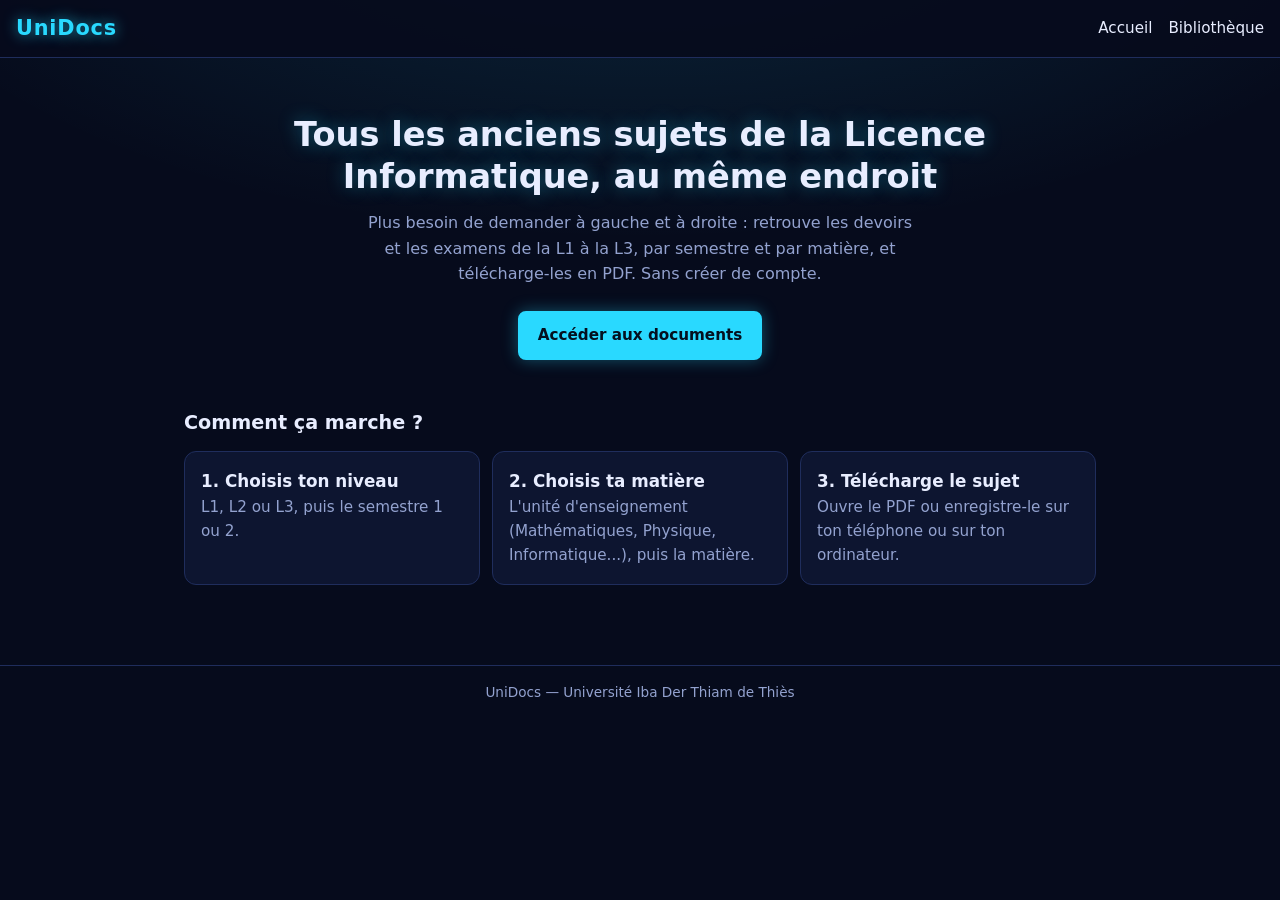
==== index.html @ 9504275c "Add files via upload" ====
<!DOCTYPE html>
<html lang="fr">
<head>
  <meta charset="UTF-8">
  <meta name="viewport" content="width=device-width, initial-scale=1.0">
  <title>UniDocs — Anciens sujets de la Licence Informatique</title>
  <link rel="stylesheet" href="css/style.css">
</head>
<body>

  <header class="entete">
    <a class="logo" href="index.html">UniDocs</a>
    <nav class="menu">
      <a href="index.html">Accueil</a>
      <a href="bibliotheque.html">Bibliothèque</a>
    </nav>
  </header>

  <main>
    <section class="hero">
      <h1>Tous les anciens sujets de la Licence Informatique, au même endroit</h1>
      <p>
        Plus besoin de demander à gauche et à droite : retrouve les devoirs et
        les examens de la L1 à la L3, par semestre et par matière, et
        télécharge-les en PDF. Sans créer de compte.
      </p>
      <a class="bouton" href="bibliotheque.html">Accéder aux documents</a>
    </section>

    <section class="section">
      <h2>Comment ça marche ?</h2>
      <ol class="grille">
        <li class="carte">
          <h3>1. Choisis ton niveau</h3>
          <p>L1, L2 ou L3, puis le semestre 1 ou 2.</p>
        </li>
        <li class="carte">
          <h3>2. Choisis ta matière</h3>
          <p>L'unité d'enseignement (Mathématiques, Physique, Informatique...), puis la matière.</p>
        </li>
        <li class="carte">
          <h3>3. Télécharge le sujet</h3>
          <p>Ouvre le PDF ou enregistre-le sur ton téléphone ou sur ton ordinateur.</p>
        </li>
      </ol>
    </section>
  </main>

  <footer class="pied">
    <p>UniDocs —  Université Iba Der Thiam de Thiès</p>
  </footer>

</body>
</html>
---- css/style.css ----
/* ==========================================================
   UniDocs — feuille de style (thème bleu sombre + touches néon)
   Principe « mobile d'abord » : on écrit d'abord le style du
   téléphone, puis on adapte pour les grands écrans (voir la
   règle @media tout en bas).
   ========================================================== */

/* Variables : pour changer l'allure du site, on modifie ici,
   une seule fois, et toutes les pages suivent. */
:root {
  --fond: #060b1c;
  --fond-carte: #0d1530;
  --fond-survol: #131e42;
  --bordure: #1f2d5c;
  --texte: #e8edff;
  --texte-doux: #93a2cf;
  --neon: #29d9ff;          /* cyan : couleur néon principale */
  --neon-violet: #8b5cff;   /* violet : couleur néon secondaire */
  --lueur: 0 0 16px rgba(41, 217, 255, 0.35);
  --rayon: 12px;
}

/* Remise à zéro : même base sur tous les navigateurs */
* { box-sizing: border-box; margin: 0; padding: 0; }

body {
  font-family: system-ui, -apple-system, "Segoe UI", Roboto, sans-serif;
  /* un halo bleu discret en haut de la page, sur le fond sombre */
  background:
    radial-gradient(800px 360px at 50% -120px, rgba(41, 217, 255, 0.14), transparent),
    var(--fond);
  background-attachment: fixed;
  color: var(--texte);
  line-height: 1.6;
  min-height: 100vh;
}

main { padding: 1rem; max-width: 960px; margin: 0 auto; }

h1 { font-size: 1.6rem; line-height: 1.25; margin-bottom: 0.75rem; text-shadow: 0 0 18px rgba(41, 217, 255, 0.35); }
h2 { font-size: 1.2rem; margin-bottom: 0.75rem; }
h3 { font-size: 1.05rem; }
a { color: var(--neon); }

/* ---------- En-tête et menu ---------- */
.entete {
  display: flex;
  justify-content: space-between;
  align-items: center;
  padding: 0.75rem 1rem;
  background: rgba(6, 11, 28, 0.9);
  border-bottom: 1px solid var(--bordure);
}
.logo {
  color: var(--neon);
  font-size: 1.3rem;
  font-weight: 800;
  letter-spacing: 0.04em;
  text-decoration: none;
  text-shadow: 0 0 14px rgba(41, 217, 255, 0.7);
}
.menu { display: flex; gap: 1rem; }
.menu a { color: var(--texte); text-decoration: none; font-size: 0.95rem; }
.menu a:hover { color: var(--neon); }

/* ---------- Page d'accueil ---------- */
.hero { padding: 2rem 0 1.5rem; text-align: center; }
.hero p { color: var(--texte-doux); margin: 0 auto 1.5rem; max-width: 560px; }

/* ---------- Boutons ---------- */
.bouton {
  display: inline-block;
  padding: 0.65rem 1.1rem;
  background: var(--neon);
  color: #04101f;
  border: 2px solid var(--neon);
  border-radius: 8px;
  font-size: 0.95rem;
  font-weight: 700;
  text-decoration: none;
  cursor: pointer;
  box-shadow: var(--lueur);
  transition: box-shadow 0.2s, transform 0.2s;
}
.bouton:hover { box-shadow: 0 0 24px rgba(41, 217, 255, 0.7); transform: translateY(-1px); }
.bouton-clair { background: transparent; color: var(--neon); box-shadow: none; }
.bouton-clair:hover { background: rgba(41, 217, 255, 0.1); box-shadow: var(--lueur); }

/* ---------- Sections et cartes ---------- */
.section { margin: 1.5rem 0; }

.grille {
  display: grid;
  grid-template-columns: 1fr;   /* une colonne sur téléphone */
  gap: 0.75rem;
  list-style: none;
}
.carte {
  background: var(--fond-carte);
  border: 1px solid var(--bordure);
  border-radius: var(--rayon);
  padding: 1rem;
}
.carte p { color: var(--texte-doux); font-size: 0.95rem; }

.carte-lien {
  display: block;
  text-decoration: none;
  color: inherit;
  transition: border-color 0.2s, box-shadow 0.2s, background 0.2s;
}
.carte-lien h3 { color: var(--texte); }
.carte-lien:hover {
  background: var(--fond-survol);
  border-color: var(--neon);
  box-shadow: var(--lueur);
}

/* ---------- Fil d'Ariane ---------- */
.fil-ariane { font-size: 0.9rem; color: var(--texte-doux); margin: 0.5rem 0 1rem; }
.fil-ariane a { text-decoration: none; }
.fil-ariane a:hover { text-decoration: underline; }

/* ---------- Liste verticale (matières, sous-matières) ---------- */
.liste-vertical { list-style: none; display: grid; gap: 0.6rem; }
.ligne {
  display: flex;
  justify-content: space-between;
  align-items: center;
  gap: 1rem;
  padding: 0.9rem 1rem;
  background: var(--fond-carte);
  border: 1px solid var(--bordure);
  border-radius: var(--rayon);
  color: var(--texte);
  text-decoration: none;
  transition: border-color 0.2s, box-shadow 0.2s, background 0.2s;
}
.ligne:hover { background: var(--fond-survol); border-color: var(--neon); box-shadow: var(--lueur); }
.ligne-texte { min-width: 0; }
.ligne-texte small { display: block; }
.fleche { color: var(--neon); font-size: 1.3rem; }

/* ---------- Recherche et filtres ---------- */
.recherche { display: flex; gap: 0.5rem; margin-bottom: 1rem; }
input, select {
  min-width: 0;
  padding: 0.65rem 0.8rem;
  background: var(--fond-carte);
  color: var(--texte);
  border: 2px solid var(--bordure);
  border-radius: 8px;
  font-size: 1rem;
}
.recherche input { flex: 1; }
input::placeholder { color: var(--texte-doux); }
input:focus, select:focus { outline: none; border-color: var(--neon); box-shadow: var(--lueur); }

.filtres { display: flex; flex-wrap: wrap; gap: 0.5rem; margin-bottom: 1rem; }
.filtres select { flex: 1 1 140px; }

/* Texte réservé aux lecteurs d'écran (invisible à l'œil) */
.cache {
  position: absolute;
  width: 1px; height: 1px;
  overflow: hidden;
  clip: rect(0 0 0 0);
}

/* ---------- Liste de documents ---------- */
.liste { display: grid; gap: 0.75rem; }
.document {
  background: var(--fond-carte);
  border: 1px solid var(--bordure);
  border-radius: var(--rayon);
  padding: 1rem;
}
.infos { display: flex; flex-wrap: wrap; gap: 0.4rem; margin: 0.6rem 0 0.9rem; }
.etiquette {
  background: rgba(41, 217, 255, 0.1);
  color: var(--neon);
  border: 1px solid rgba(41, 217, 255, 0.35);
  padding: 0.1rem 0.6rem;
  border-radius: 999px;
  font-size: 0.8rem;
  font-weight: 600;
}
.etiquette-type {
  background: rgba(139, 92, 255, 0.15);
  color: #b9a2ff;
  border-color: rgba(139, 92, 255, 0.5);
}
.actions { display: flex; gap: 0.5rem; flex-wrap: wrap; }
small { font-weight: 400; color: var(--texte-doux); font-size: 0.82em; }

/* ---------- Pied de page ---------- */
.pied {
  margin-top: 2rem;
  padding: 1rem;
  text-align: center;
  font-size: 0.85rem;
  color: var(--texte-doux);
  border-top: 1px solid var(--bordure);
}

/* ---------- Message quand il n'y a rien à afficher ---------- */
.vide {
  color: var(--texte-doux);
  padding: 1rem;
  border: 1px dashed var(--bordure);
  border-radius: var(--rayon);
}

/* Pour les personnes qui préfèrent éviter les animations */
@media (prefers-reduced-motion: reduce) {
  * { transition: none !important; }
}

/* ==========================================================
   Grands écrans (tablette et ordinateur) : à partir de 700px
   ========================================================== */
@media (min-width: 700px) {
  h1 { font-size: 2.1rem; }
  main { padding: 1.5rem; }
  .grille { grid-template-columns: repeat(3, 1fr); }  /* trois colonnes */
  .grille-2 { grid-template-columns: repeat(2, 1fr); }
  .liste { grid-template-columns: repeat(2, 1fr); }
}
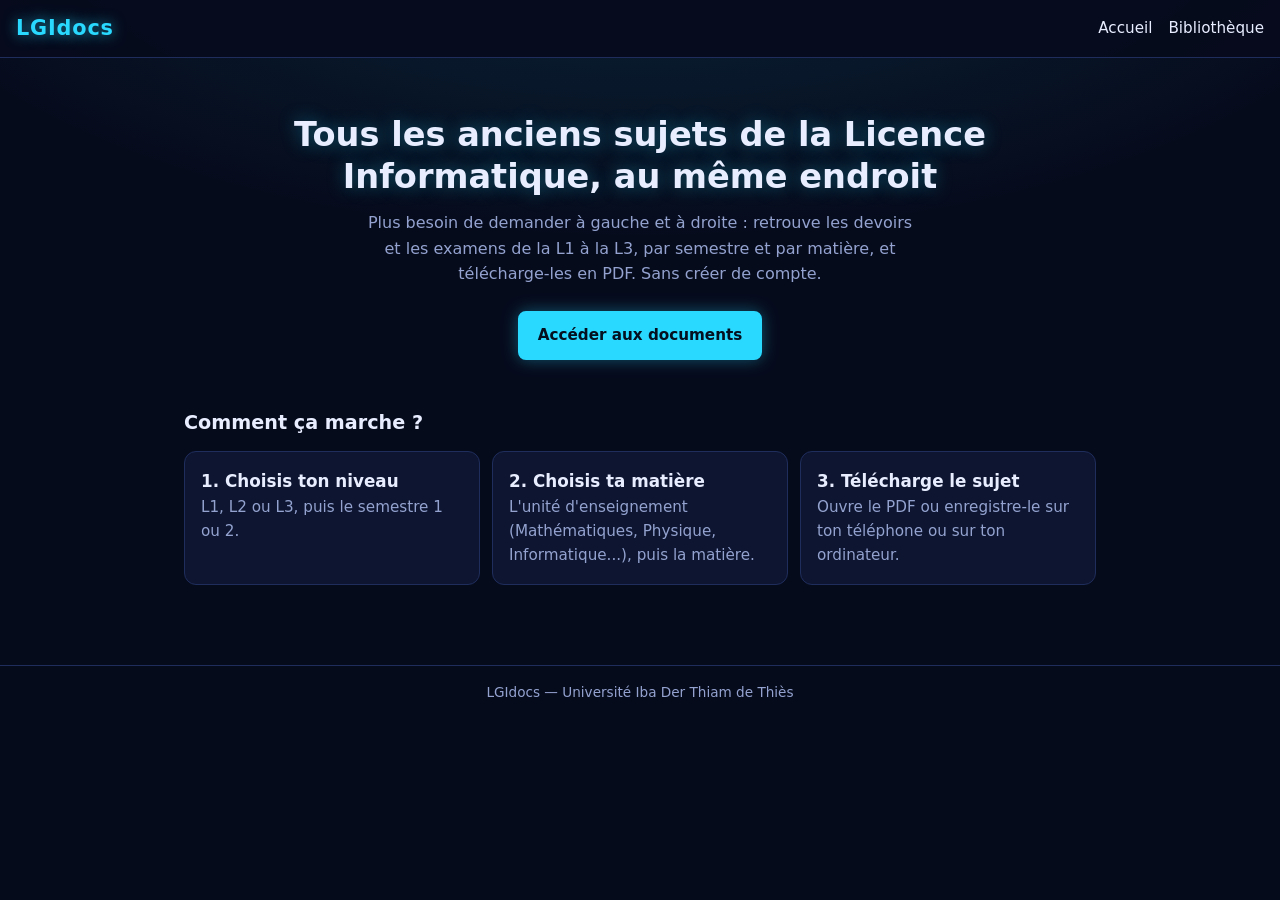
==== commit 0a07054a: "Rename UniDocs to LGIdocs in index.html" ====
--- a/index.html
+++ b/index.html
@@ -3,13 +3,13 @@
 <head>
   <meta charset="UTF-8">
   <meta name="viewport" content="width=device-width, initial-scale=1.0">
-  <title>UniDocs — Anciens sujets de la Licence Informatique</title>
+  <title>LGIdocs — Anciens sujets de la Licence Informatique</title>
   <link rel="stylesheet" href="css/style.css">
 </head>
 <body>
 
   <header class="entete">
-    <a class="logo" href="index.html">UniDocs</a>
+    <a class="logo" href="index.html">LGIdocs</a>
     <nav class="menu">
       <a href="index.html">Accueil</a>
       <a href="bibliotheque.html">Bibliothèque</a>
@@ -47,7 +47,7 @@
   </main>
 
   <footer class="pied">
-    <p>UniDocs —  Université Iba Der Thiam de Thiès</p>
+    <p>LGIdocs —  Université Iba Der Thiam de Thiès</p>
   </footer>
 
 </body>
